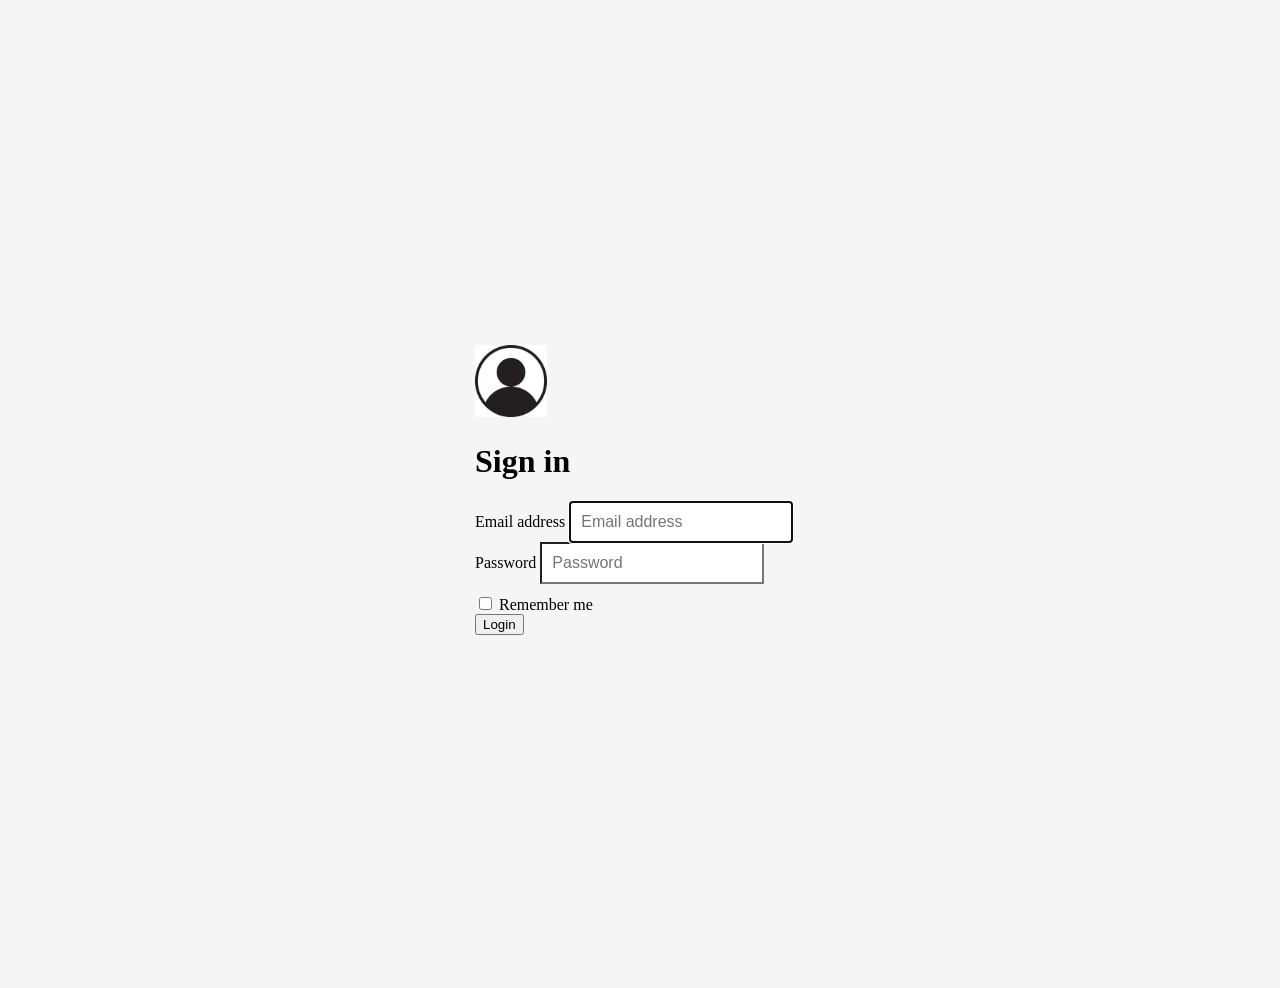
==== index.html @ 61d13684 "first commit" ====
<!doctype html>
<html lang="en">

<head>
  <meta charset="utf-8">
  <meta name="viewport" content="width=device-width, initial-scale=1, shrink-to-fit=no">
  <meta name="description" content="">
  <meta name="author" content="">
  <link rel="icon" href="./favicon_io/favicon.ico">

  <title>Signin</title>

  <!-- Bootstrap core CSS -->
  <link href="./bootstrap-4.0.0-dist/css/bootstrap.min.css" rel="stylesheet">

  <!-- Custom styles for this template -->
  <link href="./css/signin.css" rel="stylesheet">
</head>

<body class="text-center">
  <form class="form-signin" onsubmit="event.preventDefault(); loginForm();">
    <img class="mb-4" src="./images/user-icon.jpg" alt="" width="72" height="72">
    <h1 class="h3 mb-3 font-weight-normal">Sign in</h1>
    <label for="inputEmail" class="sr-only">Email address</label>
    <input type="email" id="inputEmail" class="form-control" placeholder="Email address" required autofocus>
    <label for="inputPassword" class="sr-only">Password</label>
    <input type="password" id="inputPassword" class="form-control" placeholder="Password" required>
    <div class="checkbox mb-3">
      <label>
        <input type="checkbox" value="remember-me"> Remember me
      </label>
    </div>
    <button class="btn btn-lg btn-primary btn-block" type="submit" onclick="loginForm()">Login</button>
    <p class="mt-5 mb-3 text-muted" id="currentYear"></p>
  </form>
  <script src="./js/index.js"></script>
</body>

</html>
---- css/signin.css ----
html,
body {
  height: 100%;
}

body {
  display: -ms-flexbox;
  display: -webkit-box;
  display: flex;
  -ms-flex-align: center;
  -ms-flex-pack: center;
  -webkit-box-align: center;
  align-items: center;
  -webkit-box-pack: center;
  justify-content: center;
  padding-top: 40px;
  padding-bottom: 40px;
  background-color: #f5f5f5;
}

.form-signin {
  width: 100%;
  max-width: 330px;
  padding: 15px;
  margin: 0 auto;
}
.form-signin .checkbox {
  font-weight: 400;
}
.form-signin .form-control {
  position: relative;
  box-sizing: border-box;
  height: auto;
  padding: 10px;
  font-size: 16px;
}
.form-signin .form-control:focus {
  z-index: 2;
}
.form-signin input[type="email"] {
  margin-bottom: -1px;
  border-bottom-right-radius: 0;
  border-bottom-left-radius: 0;
}
.form-signin input[type="password"] {
  margin-bottom: 10px;
  border-top-left-radius: 0;
  border-top-right-radius: 0;
}
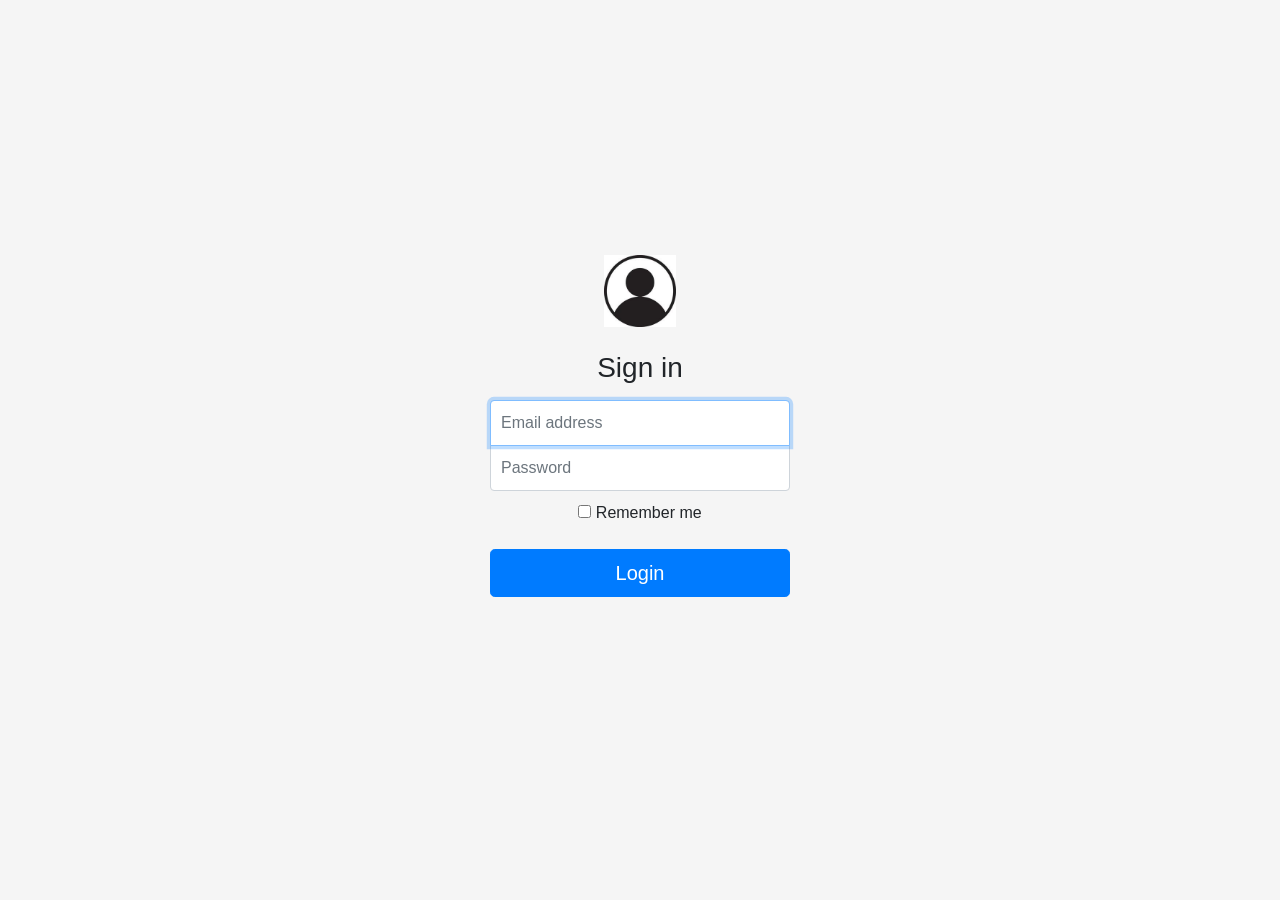
==== commit bf144190: "invalid.html is added" ====
--- a/index.html
+++ b/index.html
@@ -2,10 +2,12 @@
 <html lang="en">
 
 <head>
+  <!-- Meta tags -->
   <meta charset="utf-8">
   <meta name="viewport" content="width=device-width, initial-scale=1, shrink-to-fit=no">
   <meta name="description" content="">
   <meta name="author" content="">
+  <!-- Favicon -->
   <link rel="icon" href="./favicon_io/favicon.ico">
 
   <title>Signin</title>
@@ -14,26 +16,33 @@
   <link href="./bootstrap-4.0.0-dist/css/bootstrap.min.css" rel="stylesheet">
 
   <!-- Custom styles for this template -->
-  <link href="./css/signin.css" rel="stylesheet">
+  <link href="./css/index.css" rel="stylesheet">
 </head>
 
 <body class="text-center">
   <form class="form-signin" onsubmit="event.preventDefault(); loginForm();">
+    <!-- Logo -->
     <img class="mb-4" src="./images/user-icon.jpg" alt="" width="72" height="72">
     <h1 class="h3 mb-3 font-weight-normal">Sign in</h1>
+    <!-- Email input -->
     <label for="inputEmail" class="sr-only">Email address</label>
     <input type="email" id="inputEmail" class="form-control" placeholder="Email address" required autofocus>
+    <!-- Password input -->
     <label for="inputPassword" class="sr-only">Password</label>
     <input type="password" id="inputPassword" class="form-control" placeholder="Password" required>
+    <!-- Remember me checkbox -->
     <div class="checkbox mb-3">
       <label>
         <input type="checkbox" value="remember-me"> Remember me
       </label>
     </div>
+    <!-- Login button -->
     <button class="btn btn-lg btn-primary btn-block" type="submit" onclick="loginForm()">Login</button>
+    <!-- Current year -->
     <p class="mt-5 mb-3 text-muted" id="currentYear"></p>
   </form>
+  <!-- JavaScript file -->
   <script src="./js/index.js"></script>
 </body>
 
-</html>+</html>
--- a/css/index.css
+++ b/css/index.css
@@ -0,0 +1,49 @@
+html,
+body {
+  height: 100%;
+}
+
+body {
+  display: -ms-flexbox;
+  display: -webkit-box;
+  display: flex;
+  -ms-flex-align: center;
+  -ms-flex-pack: center;
+  -webkit-box-align: center;
+  align-items: center;
+  -webkit-box-pack: center;
+  justify-content: center;
+  padding-top: 40px;
+  padding-bottom: 40px;
+  background-color: #f5f5f5;
+}
+
+.form-signin {
+  width: 100%;
+  max-width: 330px;
+  padding: 15px;
+  margin: 0 auto;
+}
+.form-signin .checkbox {
+  font-weight: 400;
+}
+.form-signin .form-control {
+  position: relative;
+  box-sizing: border-box;
+  height: auto;
+  padding: 10px;
+  font-size: 16px;
+}
+.form-signin .form-control:focus {
+  z-index: 2;
+}
+.form-signin input[type="email"] {
+  margin-bottom: -1px;
+  border-bottom-right-radius: 0;
+  border-bottom-left-radius: 0;
+}
+.form-signin input[type="password"] {
+  margin-bottom: 10px;
+  border-top-left-radius: 0;
+  border-top-right-radius: 0;
+}
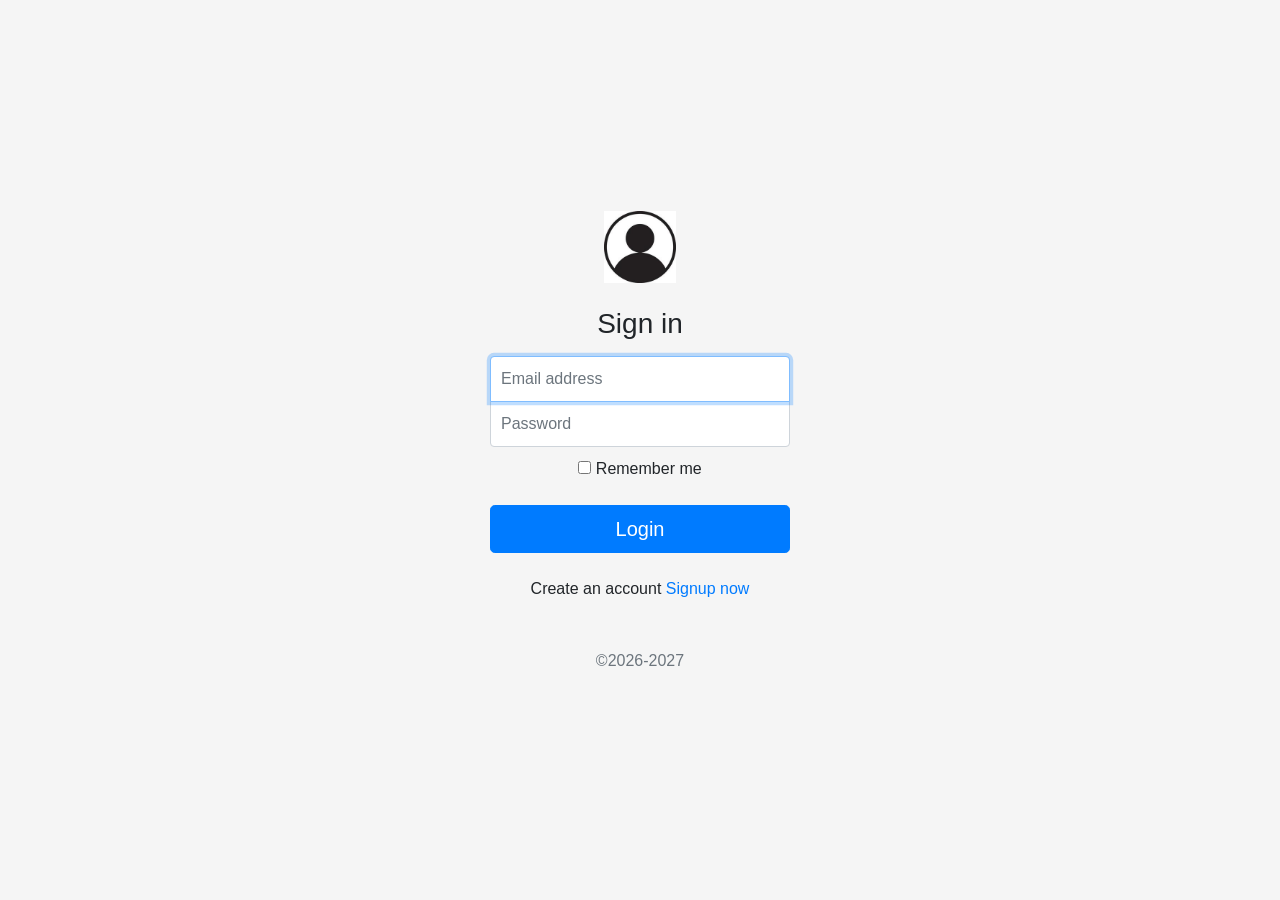
==== commit 276fcef0: "added signup page still need to work on signup.js" ====
--- a/index.html
+++ b/index.html
@@ -10,7 +10,7 @@
   <!-- Favicon -->
   <link rel="icon" href="./favicon_io/favicon.ico">
 
-  <title>Signin</title>
+  <title>login</title>
 
   <!-- Bootstrap core CSS -->
   <link href="./bootstrap-4.0.0-dist/css/bootstrap.min.css" rel="stylesheet">
@@ -37,10 +37,16 @@
       </label>
     </div>
     <!-- Login button -->
-    <button class="btn btn-lg btn-primary btn-block" type="submit" onclick="loginForm()">Login</button>
+    <button class="btn btn-lg btn-primary btn-block" type="submit">Login</button>
+    
+    <br>
+    <span class="h6 mb-6 font-weight-normal">Create an account</span> <a href="signup.html">Signup now</a>
+
     <!-- Current year -->
     <p class="mt-5 mb-3 text-muted" id="currentYear"></p>
   </form>
+  
+  
   <!-- JavaScript file -->
   <script src="./js/index.js"></script>
 </body>
